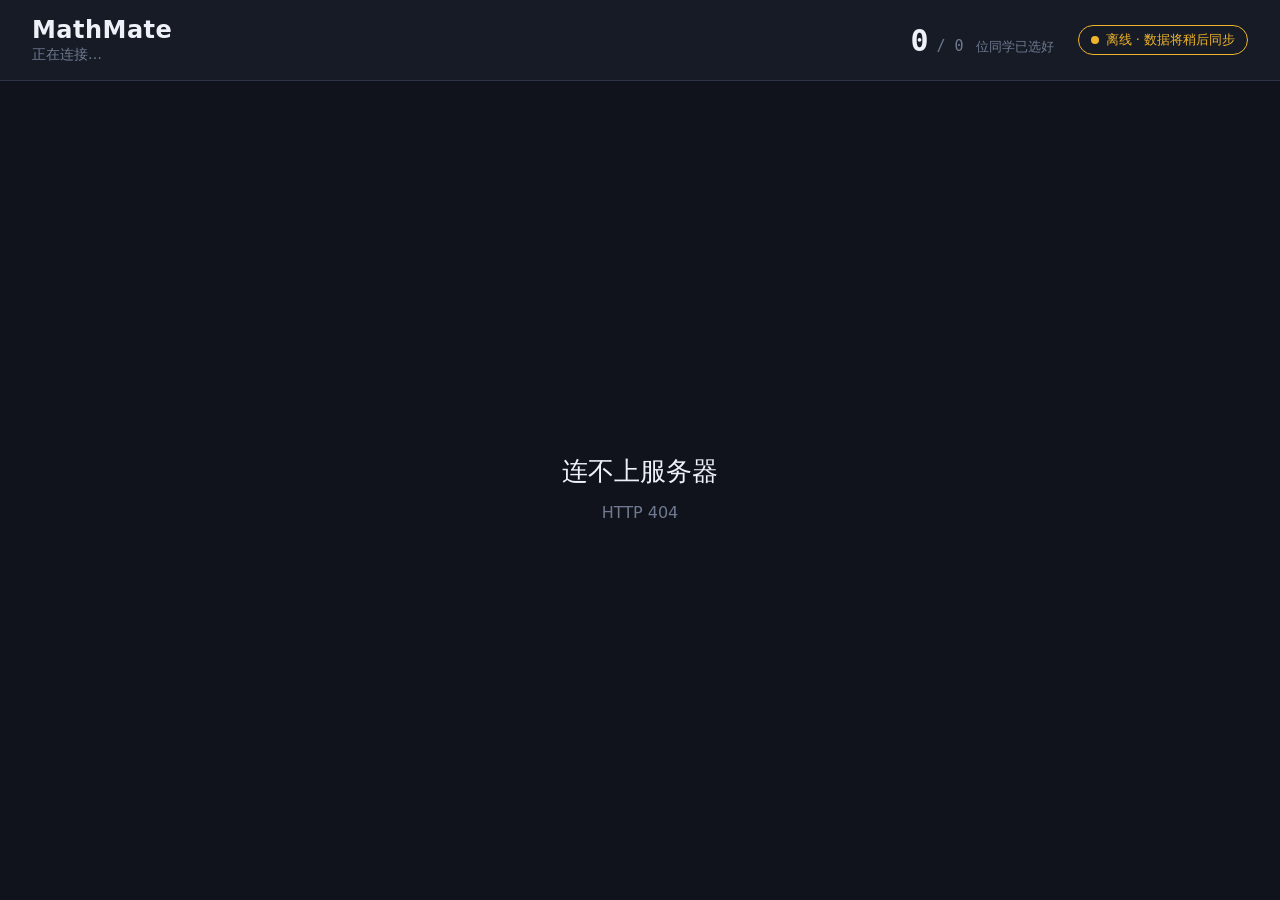
==== apps/screen/index.html @ 7f32b017 "提交项目初版代码" ====
<!doctype html>
<html lang="zh-CN">
<head>
  <meta charset="utf-8" />
  <meta name="viewport" content="width=device-width, initial-scale=1, viewport-fit=cover" />
  <title>MathMate · 课堂大屏</title>
  <link rel="stylesheet" href="./styles.css" />
</head>
<body>
<div id="app">
  <header class="topbar">
    <div>
      <h1 id="cls-name">MathMate</h1>
      <div class="sub" id="asg-title">正在连接…</div>
    </div>
    <div class="spacer"></div>
    <div class="counter">
      <span class="n" id="c-done">0</span>
      <span class="d">/ <span id="c-total">0</span></span>
      <span class="lab">位同学已选好</span>
    </div>
    <div class="net" id="net"><span class="dot"></span><span id="net-txt">在线</span></div>
  </header>

  <main class="stage">
    <!-- 花园 -->
    <section class="screen" id="s-garden">
      <div class="garden" id="garden"></div>
      <div class="garden-hint" id="garden-hint">
        找到<b>你自己的宠物</b>，点一下 —— 告诉老师今天哪几题你想听讲解
      </div>
    </section>

    <!-- 座位确认 -->
    <section class="screen" id="s-confirm" hidden>
      <div class="confirm-wrap">
        <div class="confirm">
          <div class="pet-art" id="cf-art" style="width:104px;height:104px;margin:0 auto 12px"></div>
          <div class="q">这是你的宠物吗？请输入你的<b>座位号后两位</b></div>
          <div class="nick-big" id="cf-nick"></div>
          <div class="pin"><i id="p0"></i><i id="p1"></i></div>
          <div class="err" id="cf-err"></div>
          <div class="keypad" id="keypad"></div>
          <button class="btn ghost" id="cf-back" style="margin-top:18px">不是我，返回</button>
        </div>
      </div>
    </section>

    <!-- 选题 -->
    <section class="screen" id="s-pick" hidden>
      <div class="panel">
        <div class="panel-head">
          <div class="who">
            <div class="pet-art" id="pk-art"></div>
            <div>
              <h2 id="pk-nick"></h2>
              <div class="tip">想听老师讲哪几题？最多选 <b id="pk-max">3</b> 题</div>
            </div>
          </div>
          <div class="spacer"></div>
          <button class="btn ghost" id="pk-cancel">退出</button>
        </div>
        <div class="qwall" id="qwall"></div>
        <div class="panel-foot">
          <span class="count">已选 <b id="pk-count">0</b> 题</span>
          <div class="spacer"></div>
          <button class="btn" id="pk-none">今天没有想听的</button>
          <button class="btn primary lg" id="pk-submit" disabled>提交</button>
        </div>
      </div>
    </section>

    <!-- 完成 -->
    <section class="screen" id="s-done" hidden>
      <div class="done-wrap">
        <div>
          <div class="pet-art" id="dn-art"></div>
          <h2 id="dn-title">收到啦！</h2>
          <p id="dn-sub"></p>
          <div class="energy" id="dn-energy" hidden></div>
        </div>
      </div>
    </section>

    <!-- 无开放窗口 -->
    <section class="screen" id="s-idle" hidden>
      <div class="empty">
        <div>
          <div class="big" id="idle-big">现在没有进行中的选题</div>
          <div class="small" id="idle-small">等老师在教师端开启「投票窗口」后，这里会自动亮起。</div>
        </div>
      </div>
    </section>

    <!-- 归因弹层 -->
    <div class="sheet-bg" id="sheet" hidden>
      <div class="sheet">
        <h3 id="sh-title"></h3>
        <div class="sub">选一个最接近的原因 —— 老师会据此决定怎么讲</div>
        <div class="reasons" id="reasons"></div>
        <button class="btn ghost cancel" id="sh-cancel">取消</button>
      </div>
    </div>
  </main>
</div>

<script type="module" src="./app.js"></script>
</body>
</html>
---- apps/screen/styles.css ----
/* 教室大屏 —— 刻意只做一套深色外观:投影/一体机在明亮教室里深色底更耐看,
   且这是专用设备,不需要跟随系统主题。触控目标一律 ≥ 56px。 */
:root {
  --bg:        #10131b;
  --bg-2:      #161b26;
  --surface:   #1c2230;
  --surface-2: #232a3a;
  --line:      #2c3446;
  --line-2:    #3b4560;
  --ink:       #eef1f7;
  --ink-2:     #a9b4c8;
  --ink-3:     #6f7a90;

  --accent:    #6b8cff;
  --accent-bg: #232e52;
  --gold:      #f0b429;
  --good:      #34c98b;

  --r-no-idea:      #f2657a;
  --r-stuck:        #f2913d;
  --r-wrong:        #e8b13a;
  --r-slow:         #5aa9e6;
  --r-better:       #35b7a8;
  --r-extend:       #5cc46c;
  --r-careless:     #8b95a8;

  --sans: "PingFang SC", "Hiragino Sans GB", "Source Han Sans SC", "Microsoft YaHei", system-ui, sans-serif;
  --mono: ui-monospace, "SF Mono", Consolas, monospace;
}

* { box-sizing: border-box; }

html, body {
  margin: 0; height: 100%;
  background: var(--bg);
  color: var(--ink);
  font-family: var(--sans);
  overflow: hidden;
  user-select: none;
  -webkit-tap-highlight-color: transparent;
}

button { font-family: inherit; cursor: pointer; }
button:focus-visible { outline: 3px solid var(--accent); outline-offset: 2px; }

#app { height: 100dvh; display: flex; flex-direction: column; }

/* ---------------- 顶栏 ---------------- */
.topbar {
  flex: 0 0 auto;
  display: flex; align-items: center; gap: 24px;
  padding: 16px 32px;
  background: var(--bg-2);
  border-bottom: 1px solid var(--line);
}
.topbar h1 { margin: 0; font-size: 24px; font-weight: 600; letter-spacing: .02em; }
.topbar .sub { color: var(--ink-3); font-size: 14px; margin-top: 2px; }
.spacer { flex: 1; }

.counter {
  display: flex; align-items: baseline; gap: 8px;
  font-family: var(--mono); font-variant-numeric: tabular-nums;
}
.counter .n { font-size: 30px; font-weight: 700; }
.counter .d { font-size: 15px; color: var(--ink-3); }
.counter .lab { font-size: 13px; color: var(--ink-3); font-family: var(--sans); margin-left: 4px; }

.net {
  display: inline-flex; align-items: center; gap: 7px;
  font-size: 13px; color: var(--ink-3);
  padding: 5px 12px; border: 1px solid var(--line); border-radius: 20px;
}
.net .dot { width: 8px; height: 8px; border-radius: 50%; background: var(--good); }
.net.off { color: var(--gold); border-color: var(--gold); }
.net.off .dot { background: var(--gold); }

/* ---------------- 花园 ---------------- */
.stage { flex: 1 1 auto; position: relative; overflow: hidden; }
.screen { position: absolute; inset: 0; display: flex; flex-direction: column; }
.screen[hidden] { display: none; }

.garden {
  flex: 1;
  display: grid;
  place-content: center;
  gap: 10px 14px;
  padding: 22px;
  overflow: auto;
}
.pet-cell {
  display: flex; flex-direction: column; align-items: center; gap: 3px;
  padding: 8px 4px 6px;
  background: transparent;
  border: 2px solid transparent;
  border-radius: 14px;
  min-width: 108px;
  transition: background .12s, border-color .12s, transform .12s;
}
.pet-cell:hover { background: var(--surface); border-color: var(--line-2); }
.pet-cell:active { transform: scale(.96); }
.pet-cell .nick { font-size: 13px; color: var(--ink-2); max-width: 100px; overflow: hidden; text-overflow: ellipsis; white-space: nowrap; }
.pet-cell .seat { font-family: var(--mono); font-size: 10px; color: var(--ink-3); }
.pet-cell.done { opacity: .55; }
.pet-cell.done .nick { color: var(--good); }
.pet-art { position: relative; width: 68px; height: 68px; }
.pet-art svg { width: 100%; height: 100%; display: block; }
.star {
  position: absolute; top: -2px; right: -2px;
  width: 20px; height: 20px;
  color: var(--gold);
}

.garden-hint {
  flex: 0 0 auto;
  text-align: center;
  padding: 12px 20px 20px;
  color: var(--ink-3);
  font-size: 16px;
}
.garden-hint b { color: var(--ink-2); }

/* ---------------- 通用面板 ---------------- */
.panel { flex: 1; display: flex; flex-direction: column; padding: 24px 32px 0; overflow: hidden; }
.panel-head { flex: 0 0 auto; display: flex; align-items: center; gap: 18px; margin-bottom: 18px; }
.panel-head .who { display: flex; align-items: center; gap: 12px; }
.panel-head .who .pet-art { width: 52px; height: 52px; }
.panel-head h2 { margin: 0; font-size: 22px; font-weight: 600; }
.panel-head .tip { color: var(--ink-3); font-size: 14px; margin-top: 3px; }

.btn {
  border: 1px solid var(--line-2);
  background: var(--surface);
  color: var(--ink);
  border-radius: 10px;
  padding: 13px 24px;
  font-size: 16px;
  min-height: 52px;
}
.btn:hover { border-color: var(--ink-3); }
.btn.primary { background: var(--accent); border-color: var(--accent); color: #0d1020; font-weight: 600; }
.btn.primary:disabled { background: var(--surface-2); border-color: var(--line); color: var(--ink-3); cursor: not-allowed; }
.btn.ghost { background: transparent; }
.btn.lg { font-size: 18px; padding: 16px 34px; min-height: 60px; }

/* ---------------- 座位确认 ---------------- */
.confirm-wrap { flex: 1; display: grid; place-items: center; }
.confirm { text-align: center; }
.confirm .q { font-size: 20px; color: var(--ink-2); margin-bottom: 6px; }
.confirm .nick-big { font-size: 30px; font-weight: 600; margin-bottom: 20px; }
.pin { display: flex; gap: 12px; justify-content: center; margin-bottom: 22px; }
.pin i {
  width: 62px; height: 76px; border-radius: 12px;
  border: 2px solid var(--line-2); background: var(--surface);
  display: grid; place-items: center;
  font-family: var(--mono); font-size: 34px; font-style: normal;
}
.pin i.filled { border-color: var(--accent); color: var(--accent); }
.pin i.bad { border-color: var(--r-no-idea); color: var(--r-no-idea); animation: shake .3s; }
@keyframes shake { 25% { transform: translateX(-7px); } 75% { transform: translateX(7px); } }
.keypad { display: grid; grid-template-columns: repeat(3, 86px); gap: 12px; justify-content: center; }
.keypad button {
  height: 68px; font-size: 26px; font-family: var(--mono);
  background: var(--surface); color: var(--ink);
  border: 1px solid var(--line-2); border-radius: 12px;
}
.keypad button:active { background: var(--surface-2); }
.confirm .err { color: var(--r-no-idea); font-size: 15px; min-height: 22px; margin-bottom: 10px; }

/* ---------------- 题目墙 ---------------- */
.qwall {
  flex: 1 1 auto;
  display: grid;
  grid-template-columns: repeat(auto-fill, minmax(300px, 1fr));
  gap: 14px;
  overflow-y: auto;
  padding-bottom: 18px;
  align-content: start;
}
.qcard {
  position: relative;
  text-align: left;
  background: var(--surface);
  border: 2px solid var(--line);
  border-radius: 14px;
  padding: 14px 16px;
  color: var(--ink);
  min-height: 122px;
  display: flex; flex-direction: column; gap: 8px;
}
.qcard:hover { border-color: var(--line-2); }
.qcard.on { border-color: var(--accent); background: var(--accent-bg); }
.qcard .row1 { display: flex; align-items: center; gap: 10px; }
.qcard .no {
  font-family: var(--mono); font-size: 19px; font-weight: 700;
  min-width: 34px; height: 34px; border-radius: 8px;
  display: grid; place-items: center;
  background: var(--surface-2); color: var(--ink-2);
}
.qcard.on .no { background: var(--accent); color: #0d1020; }
.qcard .kp { font-size: 13px; color: var(--ink-3); flex: 1; overflow: hidden; text-overflow: ellipsis; white-space: nowrap; }
.qcard .diff { font-size: 12px; color: var(--gold); letter-spacing: 1px; }
.qcard .stem {
  font-size: 14.5px; line-height: 1.55; color: var(--ink-2);
  display: -webkit-box; -webkit-line-clamp: 3; -webkit-box-orient: vertical; overflow: hidden;
}
.qcard .picked {
  display: inline-flex; align-items: center; gap: 6px;
  font-size: 12.5px; padding: 3px 9px; border-radius: 20px;
  background: rgba(0,0,0,.28); align-self: flex-start;
}
.qcard .picked .swatch { width: 8px; height: 8px; border-radius: 50%; }

.panel-foot {
  flex: 0 0 auto;
  display: flex; align-items: center; gap: 16px;
  padding: 14px 0 20px;
  border-top: 1px solid var(--line);
}
.panel-foot .count { font-size: 15px; color: var(--ink-2); }
.panel-foot .count b { color: var(--ink); font-family: var(--mono); font-size: 19px; }

/* ---------------- 归因选择 ---------------- */
.sheet-bg {
  position: absolute; inset: 0; z-index: 20;
  background: rgba(8, 10, 16, .74);
  display: grid; place-items: center;
  padding: 26px;
}
.sheet-bg[hidden] { display: none; }
.sheet {
  width: min(880px, 100%);
  max-height: 100%;
  overflow-y: auto;
  background: var(--bg-2);
  border: 1px solid var(--line-2);
  border-radius: 18px;
  padding: 24px 26px;
}
.sheet h3 { margin: 0 0 4px; font-size: 21px; }
.sheet .sub { color: var(--ink-3); font-size: 14px; margin-bottom: 18px; }
.reasons { display: grid; grid-template-columns: repeat(auto-fit, minmax(250px, 1fr)); gap: 11px; }
.reason {
  display: flex; align-items: center; gap: 13px;
  text-align: left;
  padding: 15px 16px;
  min-height: 68px;
  background: var(--surface);
  border: 2px solid var(--line);
  border-radius: 12px;
  color: var(--ink);
  font-size: 16px;
}
.reason:hover { border-color: currentColor; }
.reason .bar { width: 5px; align-self: stretch; border-radius: 3px; background: currentColor; }
.reason .txt { color: var(--ink); }
.sheet .cancel { margin-top: 16px; }

/* ---------------- 完成 ---------------- */
.done-wrap { flex: 1; display: grid; place-items: center; text-align: center; }
.done-wrap .pet-art { width: 132px; height: 132px; margin: 0 auto 16px; }
.done-wrap h2 { margin: 0 0 6px; font-size: 30px; }
.done-wrap p { margin: 0; color: var(--ink-2); font-size: 17px; }
.energy {
  margin-top: 18px; display: inline-flex; align-items: center; gap: 9px;
  padding: 9px 18px; border-radius: 22px;
  background: var(--surface); border: 1px solid var(--line-2);
  color: var(--gold); font-size: 16px;
}

/* ---------------- 空态 ---------------- */
.empty {
  flex: 1; display: grid; place-items: center; text-align: center; padding: 40px;
}
.empty .big { font-size: 26px; margin-bottom: 10px; }
.empty .small { color: var(--ink-3); font-size: 16px; line-height: 1.7; }

/* ---------------- 数学公式 ---------------- */
.math { font-family: var(--mono); font-size: .95em; }
.frac { display: inline-flex; flex-direction: column; vertical-align: -.42em; text-align: center; margin: 0 .16em; line-height: 1.15; }
.fr-n { border-bottom: 1px solid currentColor; padding: 0 .22em; }
.fr-d { padding: 0 .22em; }
.sqrt .rr { border-top: 1px solid currentColor; padding: 0 .12em; }

/* 投票窗口关闭后宠物静默:低频呼吸,无音效,避免干扰课堂(FR-PET-07) */
@keyframes breathe { 0%,100% { transform: translateY(0); } 50% { transform: translateY(-3px); } }
.pet-art.idle svg { animation: breathe 4.5s ease-in-out infinite; }
@media (prefers-reduced-motion: reduce) {
  * { animation: none !important; transition: none !important; }
}
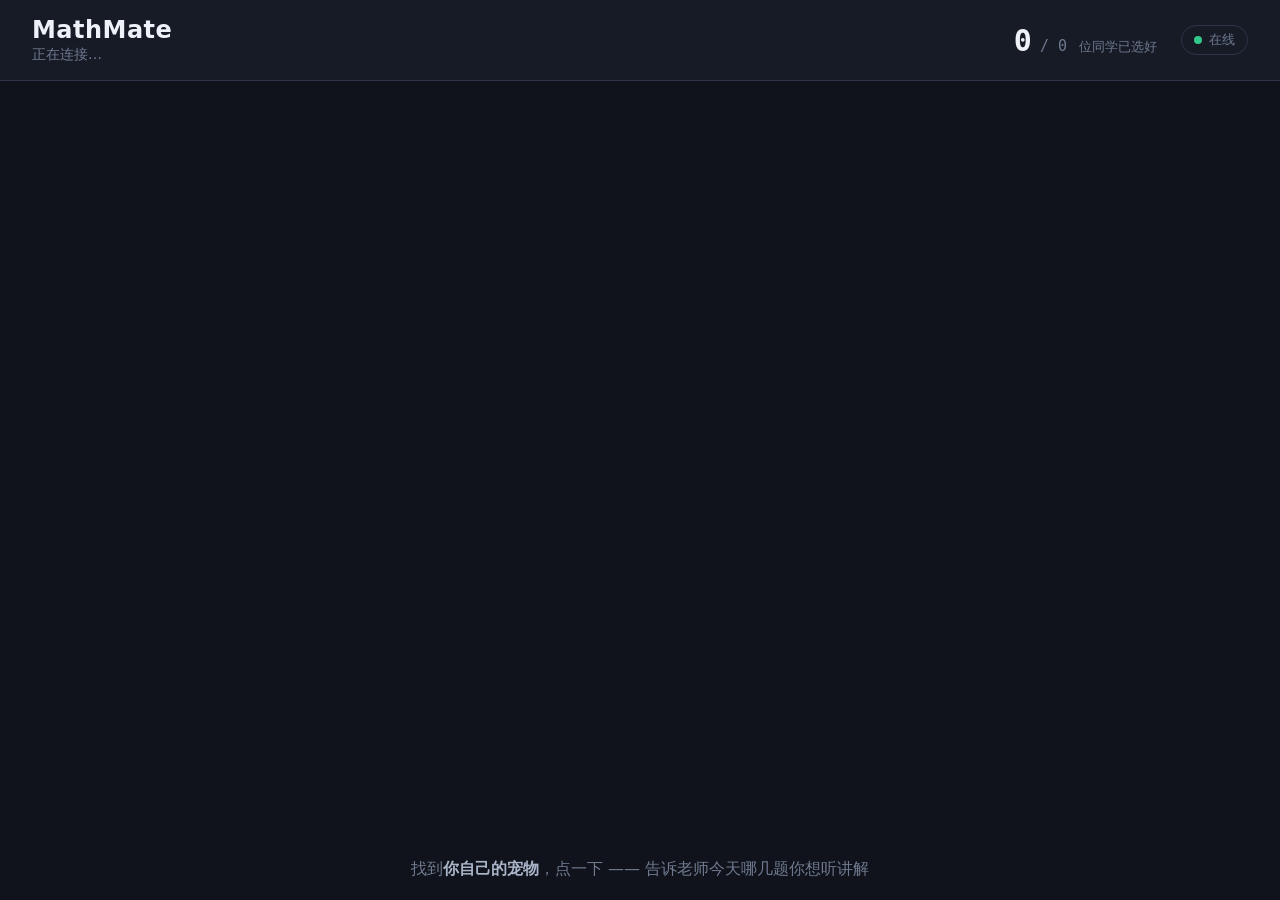
==== commit f2513bb0: "feat: add teacher authentication, device pairing and classroom management" ====
--- a/apps/screen/index.html
+++ b/apps/screen/index.html
@@ -82,6 +82,22 @@
       </div>
     </section>
 
+    <!-- 首次配对 -->
+    <section class="screen" id="s-pair" hidden>
+      <div class="confirm-wrap">
+        <div class="confirm">
+          <div class="q">这块大屏还没有和班级绑定</div>
+          <div class="nick-big">请输入配对码</div>
+          <div class="pin pin6">
+            <i id="q0"></i><i id="q1"></i><i id="q2"></i><i id="q3"></i><i id="q4"></i><i id="q5"></i>
+          </div>
+          <div class="err" id="pr-err"></div>
+          <div class="keypad" id="pair-keypad"></div>
+          <p class="pair-tip">配对码由老师在教师控制台「配对大屏」生成，15 分钟内有效。</p>
+        </div>
+      </div>
+    </section>
+
     <!-- 无开放窗口 -->
     <section class="screen" id="s-idle" hidden>
       <div class="empty">
--- a/apps/screen/styles.css
+++ b/apps/screen/styles.css
@@ -79,30 +79,37 @@
 .screen { position: absolute; inset: 0; display: flex; flex-direction: column; }
 .screen[hidden] { display: none; }
 
+/* --k 是 fitGarden() 按行列数与可用空间算出的缩放系数,让整块座位表**永远一屏放下**。
+   大屏离学生 5–8 米,出现滚动条就等于第一排的人找不到自己的宠物。 */
 .garden {
+  --k: 1;
   flex: 1;
   display: grid;
-  place-content: center;
-  gap: 10px 14px;
+  /* safe:内容万一仍然超高时退化成 start 而不是居中。居中溢出会把上半截推到
+     滚动原点之外 —— 那部分既滚不到也点不着,是真正的「遮挡」。 */
+  place-content: safe center;
+  gap: calc(10px * var(--k)) calc(14px * var(--k));
   padding: 22px;
   overflow: auto;
 }
 .pet-cell {
-  display: flex; flex-direction: column; align-items: center; gap: 3px;
-  padding: 8px 4px 6px;
+  display: flex; flex-direction: column; align-items: center; gap: calc(3px * var(--k));
+  /* 左右内边距也缩放,否则 100px 的昵称上限 + 固定 8px 内边距会在小 k 下顶破 min-width */
+  padding: calc(8px * var(--k)) calc(4px * var(--k)) calc(6px * var(--k));
   background: transparent;
   border: 2px solid transparent;
   border-radius: 14px;
-  min-width: 108px;
+  min-width: calc(108px * var(--k));
   transition: background .12s, border-color .12s, transform .12s;
 }
 .pet-cell:hover { background: var(--surface); border-color: var(--line-2); }
 .pet-cell:active { transform: scale(.96); }
-.pet-cell .nick { font-size: 13px; color: var(--ink-2); max-width: 100px; overflow: hidden; text-overflow: ellipsis; white-space: nowrap; }
-.pet-cell .seat { font-family: var(--mono); font-size: 10px; color: var(--ink-3); }
+.pet-cell .nick { font-size: calc(13px * var(--k)); line-height: 1.35; color: var(--ink-2); max-width: calc(100px * var(--k)); overflow: hidden; text-overflow: ellipsis; white-space: nowrap; }
+.pet-cell .seat { font-family: var(--mono); font-size: calc(10px * var(--k)); line-height: 1.35; color: var(--ink-3); }
 .pet-cell.done { opacity: .55; }
 .pet-cell.done .nick { color: var(--good); }
 .pet-art { position: relative; width: 68px; height: 68px; }
+.garden .pet-art { width: calc(68px * var(--k)); height: calc(68px * var(--k)); }
 .pet-art svg { width: 100%; height: 100%; display: block; }
 .star {
   position: absolute; top: -2px; right: -2px;
@@ -143,7 +150,7 @@
 .btn.lg { font-size: 18px; padding: 16px 34px; min-height: 60px; }
 
 /* ---------------- 座位确认 ---------------- */
-.confirm-wrap { flex: 1; display: grid; place-items: center; }
+.confirm-wrap { flex: 1; display: grid; place-items: safe center; overflow-y: auto; padding: 12px 0; }
 .confirm { text-align: center; }
 .confirm .q { font-size: 20px; color: var(--ink-2); margin-bottom: 6px; }
 .confirm .nick-big { font-size: 30px; font-weight: 600; margin-bottom: 20px; }
@@ -165,6 +172,17 @@
 }
 .keypad button:active { background: var(--surface-2); }
 .confirm .err { color: var(--r-no-idea); font-size: 15px; min-height: 22px; margin-bottom: 10px; }
+
+/* 720p 一体机/投影:舞台净高只剩 ~635px,原尺寸会把「不是我，返回」挤出可视区。
+   键盘按键收到 56px —— 正好是本文件开头约定的触控下限,不再往下压。 */
+@media (max-height: 820px) {
+  .confirm .nick-big { font-size: 26px; margin-bottom: 14px; }
+  .pin { margin-bottom: 16px; }
+  .pin i { width: 54px; height: 62px; font-size: 30px; }
+  .keypad { grid-template-columns: repeat(3, 78px); gap: 10px; }
+  .keypad button { height: 56px; font-size: 23px; }
+  .confirm .err { margin-bottom: 6px; }
+}
 
 /* ---------------- 题目墙 ---------------- */
 .qwall {
@@ -256,7 +274,7 @@
 .sheet .cancel { margin-top: 16px; }
 
 /* ---------------- 完成 ---------------- */
-.done-wrap { flex: 1; display: grid; place-items: center; text-align: center; }
+.done-wrap { flex: 1; display: grid; place-items: safe center; text-align: center; }
 .done-wrap .pet-art { width: 132px; height: 132px; margin: 0 auto 16px; }
 .done-wrap h2 { margin: 0 0 6px; font-size: 30px; }
 .done-wrap p { margin: 0; color: var(--ink-2); font-size: 17px; }
@@ -269,7 +287,7 @@
 
 /* ---------------- 空态 ---------------- */
 .empty {
-  flex: 1; display: grid; place-items: center; text-align: center; padding: 40px;
+  flex: 1; display: grid; place-items: safe center; text-align: center; padding: 40px;
 }
 .empty .big { font-size: 26px; margin-bottom: 10px; }
 .empty .small { color: var(--ink-3); font-size: 16px; line-height: 1.7; }
@@ -284,6 +302,22 @@
 /* 投票窗口关闭后宠物静默:低频呼吸,无音效,避免干扰课堂(FR-PET-07) */
 @keyframes breathe { 0%,100% { transform: translateY(0); } 50% { transform: translateY(-3px); } }
 .pet-art.idle svg { animation: breathe 4.5s ease-in-out infinite; }
+
+/* 已提交的宠物:庆祝小跳,替代音效反馈 */
+@keyframes bob { 0%,100% { transform: translateY(0) rotate(-2deg); } 50% { transform: translateY(-5px) rotate(2deg); } }
+.pet-art.cheer svg { animation: bob 1.8s ease-in-out infinite; }
+.pet-art.cheer { filter: none; }
+
+/* 悬停时宠物轻微回应(大屏触控/鼠标一致) */
+.pet-art svg { transition: transform .18s ease; }
+.pet-cell:not(.done):hover .pet-art:not(.idle) svg { transform: translateY(-3px) rotate(-5deg) scale(1.06); }
 @media (prefers-reduced-motion: reduce) {
   * { animation: none !important; transition: none !important; }
 }
+
+/* ---------------- 首次配对 ---------------- */
+.pin.pin6 i { width: 52px; height: 66px; font-size: 30px; }
+@media (max-height: 820px) {
+  .pin.pin6 i { width: 46px; height: 56px; font-size: 26px; }
+}
+.pair-tip { margin: 18px 0 0; color: var(--ink-3); font-size: 14px; }
